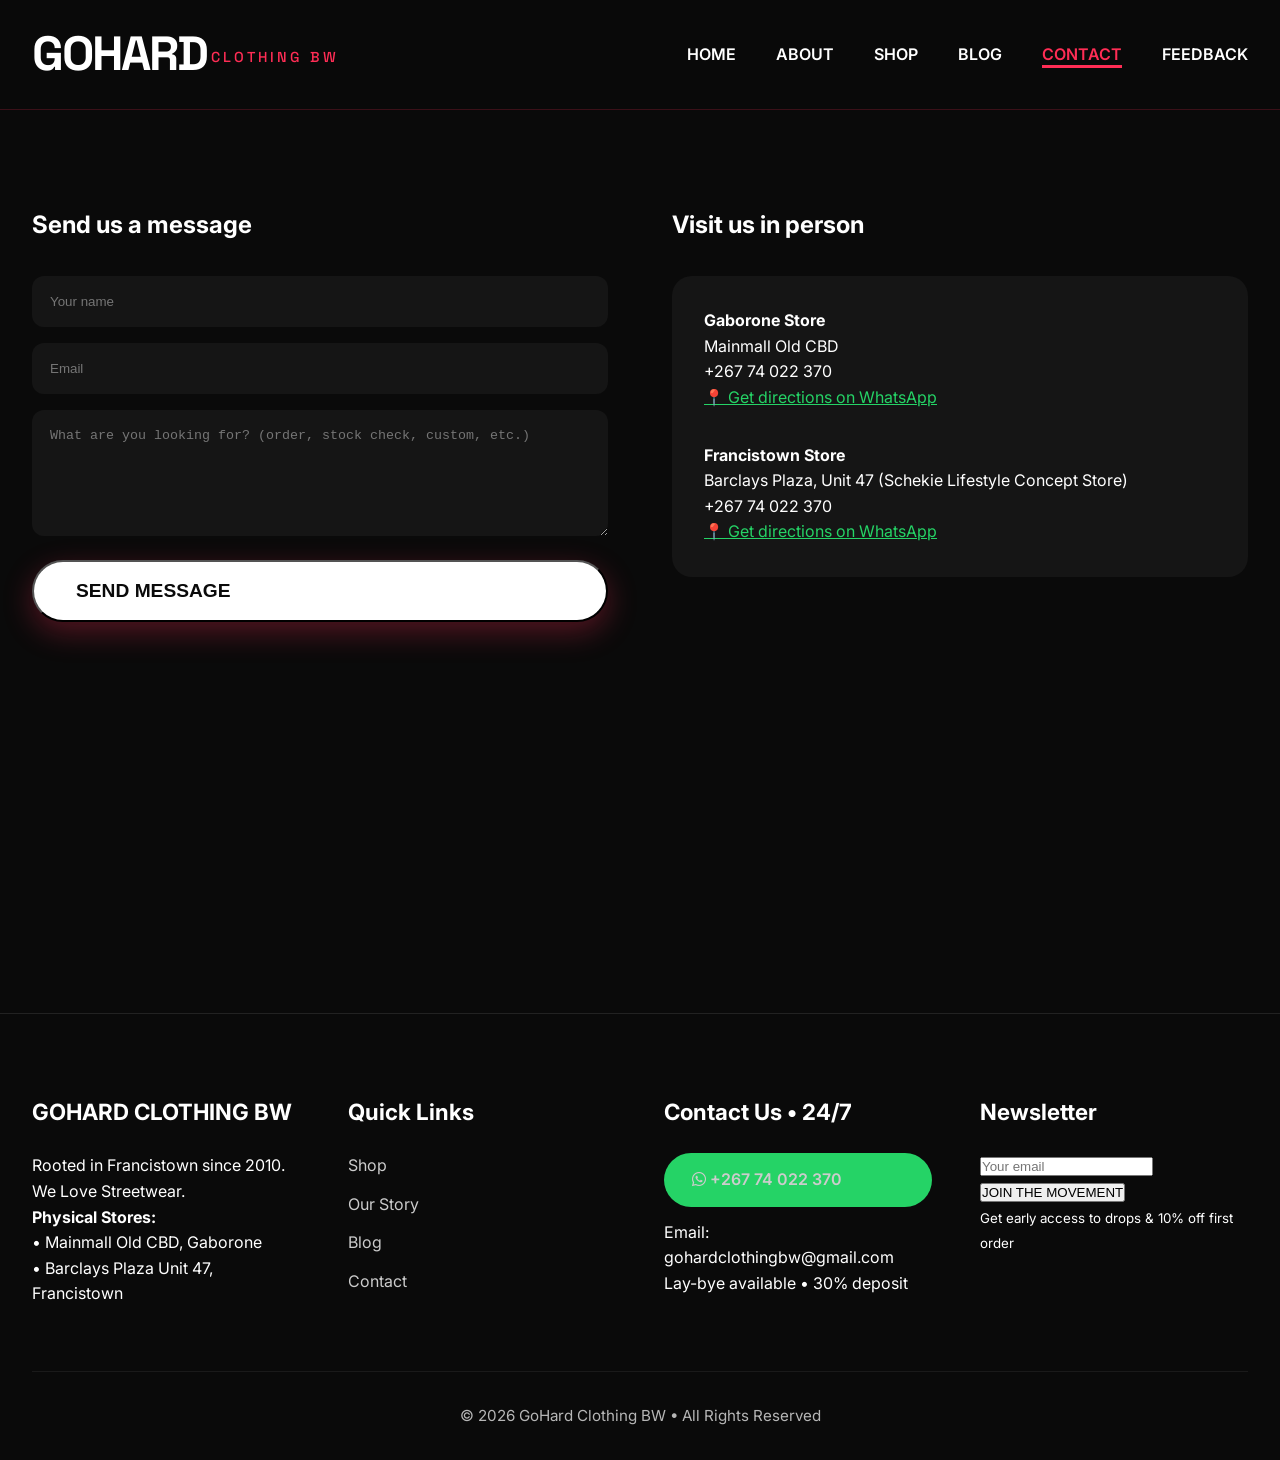
==== contact.html @ aa8adf8f "Tawanda" ====
<!DOCTYPE html>
<html lang="en">
<head>
    <meta charset="UTF-8">
    <meta name="viewport" content="width=device-width, initial-scale=1.0">
    <title>GoHard Clothing BW | Contact Us</title>
    <link rel="stylesheet" href="style.css">
    <link rel="stylesheet" href="https://cdnjs.cloudflare.com/ajax/libs/font-awesome/6.5.1/css/all.min.css">
</head>
<body>
     <nav class="navbar">
        <div class="nav-container">
            <div class="logo">
                <h1>GOHARD</h1>
                <span class="tagline">CLOTHING BW</span>
            </div>
            
            <ul class="nav-links">
                <li><a href="index.html" class="nav-item">HOME</a></li>
                <li><a href="about.html" class="nav-item">ABOUT</a></li>
                <li><a href="shop.html" class="nav-item">SHOP</a></li>
                <li><a href="blog.html" class="nav-item">BLOG</a></li>
                <li><a href="contact.html" class="nav-item">CONTACT</a></li>
                <li><a href="feedback.html" class="nav-item">FEEDBACK</a></li>
            </ul>
        </div>

        <div id="mobile-menu" class="mobile-menu">
            <ul>
                <li><a href="index.html" onclick="toggleMobileMenu()">HOME</a></li>
                <li><a href="about.html" onclick="toggleMobileMenu()">ABOUT</a></li>
                <li><a href="shop.html" onclick="toggleMobileMenu()">SHOP</a></li>
                <li><a href="blog.html" onclick="toggleMobileMenu()">BLOG</a></li>
                <li><a href="contact.html" onclick="toggleMobileMenu()">CONTACT</a></li>
                <li><a href="feedback.html" onclick="toggleMobileMenu()">FEEDBACK</a></li>
            </ul>
        </div>
    </nav>

    <section class="section">
        <div style="display: grid; grid-template-columns: repeat(auto-fit, minmax(420px, 1fr)); gap: 4rem; max-width:1400px; margin:0 auto;">
            
            <!-- CONTACT FORM -->
            <div>
                <h2>Send us a message</h2>
                <form onsubmit="submitContactForm(event)" style="margin-top:2rem;">
                    <input type="text" placeholder="Your name" required style="width:100%; padding:18px; margin-bottom:1rem; border-radius:12px; background:#151515; border:none; color:#fff;">
                    <input type="email" placeholder="Email" required style="width:100%; padding:18px; margin-bottom:1rem; border-radius:12px; background:#151515; border:none; color:#fff;">
                    <textarea placeholder="What are you looking for? (order, stock check, custom, etc.)" rows="6" required style="width:100%; padding:18px; margin-bottom:1rem; border-radius:12px; background:#151515; border:none; color:#fff;"></textarea>
                    <button type="submit" class="cta-button" style="width:100%;">SEND MESSAGE</button>
                </form>
            </div>

            <!-- STORE LOCATIONS + MAP -->
            <div>
                <h2>Visit us in person</h2>
                <div style="background:#151515; padding:2rem; border-radius:20px; margin-top:2rem;">
                    <div style="margin-bottom:2rem;">
                        <strong>Gaborone Store</strong><br>
                        Mainmall Old CBD<br>
                        +267 74 022 370<br>
                        <a href="https://wa.me/26774022370" target="_blank" style="color:#25D366;">📍 Get directions on WhatsApp</a>
                    </div>
                    <div>
                        <strong>Francistown Store</strong><br>
                        Barclays Plaza, Unit 47 (Schekie Lifestyle Concept Store)<br>
                        +267 74 022 370<br>
                        <a href="https://wa.me/26774022370" target="_blank" style="color:#25D366;">📍 Get directions on WhatsApp</a>
                    </div>
                </div>
                
                <!-- Google Maps Embed (Botswana stores area) -->
                <iframe src="https://www.google.com/maps/embed?pb=!1m18!1m12!1m3!1d30100.00000000001!2d25.912!3d-21.17!2m3!1f0!2f0!3f0!3m2!1i1024!2i768!4f13.1!3m3!1m2!1s0x1c2a2f4e4d4e4e4d%3A0x4b4b4b4b4b4b4b4b!2sGaborone%2C%20Botswana!5e0!3m2!1sen!2sbw!4v1744840000000" 
                        width="100%" height="300" style="border:0; border-radius:20px; margin-top:2rem;" allowfullscreen="" loading="lazy"></iframe>
            </div>
        </div>
    </section>

     <footer class="footer">
        <div class="footer-grid">
            <div class="footer-col">
                <h3>GOHARD CLOTHING BW</h3>
                <p>Rooted in Francistown since 2010.<br>We Love Streetwear.</p>
                <p><strong>Physical Stores:</strong><br>
                • Mainmall Old CBD, Gaborone<br>
                • Barclays Plaza Unit 47, Francistown
                </p>
            </div>
            <div class="footer-col">
                <h4>Quick Links</h4>
                <a href="shop.html">Shop</a>
                <a href="about.html">Our Story</a>
                <a href="blog.html">Blog</a>
                <a href="contact.html">Contact</a>
            </div>
            <div class="footer-col">
                <h4>Contact Us • 24/7</h4>
                <a href="https://wa.me/26774022370" target="_blank" class="whatsapp-footer"><i class="fab fa-whatsapp"></i> +267 74 022 370</a>
                <p>Email: gohardclothingbw@gmail.com</p>
                <p>Lay-bye available • 30% deposit</p>
            </div>
            <div class="footer-col">
                <h4>Newsletter</h4>
                <form id="newsletter-form" onsubmit="handleNewsletter(event)">
                    <input type="email" placeholder="Your email" required>
                    <button type="submit">JOIN THE MOVEMENT</button>
                </form>
                <small>Get early access to drops &amp; 10% off first order</small>
            </div>
        </div>
        <div class="footer-bottom">
            <p>&copy; 2026 GoHard Clothing BW • All Rights Reserved</p>
        </div>
    </footer>

    <script src="script.js"></script>
    <script>
        function submitContactForm(e) {
            e.preventDefault();
            alert("✅ Message received! Our team will reply on WhatsApp within minutes. Thank you for choosing GoHard ❤️");
            e.target.reset();
        }
    </script>
</body>
</html>
---- style.css ----
@import url('https://fonts.googleapis.com/css2?family=Inter:wght@400;500;600;700&family=Space+Grotesk:wght@500;600;700&display=swap');

:root {
    --primary: #ff2d55;     /* GoHard red accent */
    --dark: #0a0a0a;
    --light: #f8f8f8;
    --accent-gold: #ffd700;
}

* {
    margin: 0;
    padding: 0;
    box-sizing: border-box;
}

body {
    font-family: 'Inter', sans-serif;
    background: var(--dark);
    color: #fff;
    line-height: 1.6;
    overflow-x: hidden;
}

.navbar {
    background: rgba(10, 10, 10, 0.95);
    backdrop-filter: blur(12px);
    position: sticky;
    top: 0;
    z-index: 1000;
    border-bottom: 1px solid rgba(255, 45, 85, 0.2);
}

.nav-container {
    max-width: 1400px;
    margin: 0 auto;
    padding: 1rem 2rem;
    display: flex;
    align-items: center;
    justify-content: space-between;
}

.logo {
    display: flex;
    align-items: center;
    gap: 4px;
    font-family: 'Space Grotesk', sans-serif;
    font-size: 2rem;
    font-weight: 700;
    letter-spacing: -2px;
}

.logo .tagline {
    font-size: 0.9rem;
    font-weight: 500;
    color: var(--primary);
    margin-top: 6px;
    letter-spacing: 3px;
}

.nav-links {
    display: flex;
    gap: 2.5rem;
    list-style: none;
}

.nav-links a {
    color: #fff;
    text-decoration: none;
    font-weight: 600;
    transition: all 0.3s ease;
    position: relative;
}

.nav-links a:hover,
.nav-links a.active {
    color: var(--primary);
}

.nav-links a.active::after {
    content: '';
    position: absolute;
    bottom: -4px;
    left: 0;
    width: 100%;
    height: 3px;
    background: var(--primary);
}

.nav-actions {
    display: flex;
    align-items: center;
    gap: 1.5rem;
}

.cart-icon {
    position: relative;
    color: #fff;
    font-size: 1.5rem;
    transition: transform 0.3s ease;
}

.cart-icon:hover {
    transform: scale(1.15);
}

.cart-count {
    position: absolute;
    top: -6px;
    right: -8px;
    background: var(--primary);
    color: #fff;
    font-size: 0.7rem;
    font-weight: 700;
    width: 18px;
    height: 18px;
    border-radius: 50%;
    display: flex;
    align-items: center;
    justify-content: center;
}

.hamburger {
    display: none;
    background: none;
    border: none;
    color: #fff;
    font-size: 1.8rem;
    cursor: pointer;
}

.mobile-menu {
    display: none;
    background: var(--dark);
    position: fixed;
    top: 70px;
    left: 0;
    width: 100%;
    padding: 2rem;
    box-shadow: 0 10px 20px rgba(0,0,0,0.5);
}

.mobile-menu ul {
    list-style: none;
}

.mobile-menu a {
    display: block;
    padding: 1rem 0;
    color: #fff;
    text-decoration: none;
    font-size: 1.3rem;
    font-weight: 600;
}

.whatsapp-btn {
    margin-top: 1rem;
    background: #25D366;
    border-radius: 30spx;
    text-align: center;
}

.hero {
    height: 100vh;
    min-height: 700px;
    background: linear-gradient(rgba(10,10,10,0.75), rgba(10,10,10,0.85)), url('gohard.jpg') center/cover no-repeat;
    display: flex;
    align-items: center;
    position: relative;
}

.hero-overlay {
    max-width: 1400px;
    margin: 0 auto;
    padding: 0 2rem;
    width: 100%;
}

.hero-content {
    max-width: 700px;
}

.hero-badge {
    display: inline-block;
    background: var(--primary);
    color: #fff;
    padding: 8px 24px;
    border-radius: 50px;
    font-size: 0.95rem;
    font-weight: 600;
    margin-bottom: 1rem;
    animation: pulse 2s infinite;
}

.hero-title {
    font-family: 'Space Grotesk', sans-serif;
    font-size: clamp(3.5rem, 8vw, 7rem);
    line-height: 1.05;
    font-weight: 700;
    letter-spacing: -4px;
    margin-bottom: 1.5rem;
}

.hero-subtitle {
    font-size: 1.35rem;
    max-width: 480px;
    margin-bottom: 2rem;
    opacity: 0.9;
}

.category-tags {
    display: flex;
    flex-wrap: wrap;
    gap: 12px;
    margin-bottom: 2.5rem;
}

.tag {
    background: rgba(255,255,255,0.1);
    color: #fff;
    padding: 10px 22px;
    border-radius: 50px;
    font-weight: 600;
    text-decoration: none;
    transition: all 0.3s ease;
    border: 1px solid rgba(255,45,85,0.3);
}

.tag:hover {
    background: var(--primary);
    transform: translateY(-3px);
}

.cta-button {
    background: #fff;
    color: var(--dark);
    padding: 18px 42px;
    border-radius: 50px;
    font-size: 1.2rem;
    font-weight: 700;
    text-decoration: none;
    display: inline-flex;
    align-items: center;
    gap: 12px;
    transition: all 0.4s cubic-bezier(0.4, 0, 0.2, 1);
    box-shadow: 0 10px 30px rgba(255, 45, 85, 0.3);
}

.cta-button:hover {
    transform: scale(1.08);
    box-shadow: 0 20px 40px rgba(255, 45, 85, 0.4);
}

.section {
    max-width: 1400px;
    margin: 0 auto;
    padding: 6rem 2rem;
}

.section-header {
    display: flex;
    justify-content: space-between;
    align-items: center;
    margin-bottom: 3rem;
    flex-wrap: wrap;
    gap: 1rem;
}

.section-header h2 {
    font-family: 'Space Grotesk', sans-serif;
    font-size: 2.8rem;
    font-weight: 600;
    letter-spacing: -2px;
}

.product-grid {
    display: grid;
    grid-template-columns: repeat(auto-fit, minmax(320px, 1fr));
    gap: 2rem;
}

.product-card {
    background: #151515;
    border-radius: 20px;
    overflow: hidden;
    transition: all 0.4s cubic-bezier(0.4, 0, 0.2, 1);
    position: relative;
}

.product-card:hover {
    transform: translateY(-12px);
    box-shadow: 0 25px 50px -12px rgb(255 45 85 / 0.25);
}

.product-card img {
    width: 100%;
    height: 380px;
    object-fit: cover;
    transition: transform 0.5s ease;
}

.product-card:hover img {
    transform: scale(1.08);
}

.product-info {
    padding: 1.5rem;
}

.product-info h4 {
    font-size: 1.3rem;
    margin-bottom: 0.5rem;
}

.price {
    font-size: 1.5rem;
    font-weight: 700;
    color: var(--primary);
}

.badge {
    position: absolute;
    top: 20px;
    left: 20px;
    background: var(--primary);
    color: #fff;
    padding: 6px 16px;
    border-radius: 50px;
    font-size: 0.85rem;
    font-weight: 700;
}

.collection-cards {
    display: grid;
    grid-template-columns: repeat(auto-fit, minmax(380px, 1fr));
    gap: 2rem;
}

.collection-card {
    border-radius: 24px;
    overflow: hidden;
    position: relative;
    height: 520px;
    display: flex;
    align-items: flex-end;
    color: #fff;
}

.card-image {
    position: absolute;
    inset: 0;
    background-size: cover;
    background-position: center;
    transition: transform 0.6s ease;
}

.collection-card:hover .card-image {
    transform: scale(1.1);
}

.card-content {
    position: relative;
    z-index: 2;
    padding: 2.5rem;
    width: 100%;
    background: linear-gradient(transparent, rgba(10,10,10,0.9));
}

.collection-card h3 {
    font-size: 2.2rem;
    font-family: 'Space Grotesk', sans-serif;
}

.values-grid {
    display: grid;
    grid-template-columns: repeat(auto-fit, minmax(280px, 1fr));
    gap: 2rem;
}

.value-item {
    text-align: center;
    padding: 2rem;
    background: #151515;
    border-radius: 20px;
    transition: all 0.4s ease;
}

.value-item i {
    font-size: 3.5rem;
    color: var(--primary);
    margin-bottom: 1.5rem;
}

.value-item:hover {
    transform: translateY(-8px);
}

.testimonial-slider {
    max-width: 800px;
    margin: 0 auto;
    text-align: center;
    font-size: 1.4rem;
    font-style: italic;
}

.testimonial {
    opacity: 0;
    transition: opacity 0.6s ease;
}

.testimonial.active {
    opacity: 1;
}

.blog-grid {
    display: grid;
    grid-template-columns: repeat(auto-fit, minmax(340px, 1fr));
    gap: 2rem;
}

.blog-card {
    background: #151515;
    border-radius: 20px;
    overflow: hidden;
}

.footer {
    background: #0a0a0a;
    padding: 5rem 2rem 2rem;
    border-top: 1px solid #222;
}

.footer-grid {
    max-width: 1400px;
    margin: 0 auto;
    display: grid;
    grid-template-columns: repeat(auto-fit, minmax(260px, 1fr));
    gap: 3rem;
}

.footer-col h3, .footer-col h4 {
    margin-bottom: 1.5rem;
    font-size: 1.4rem;
}

.footer-col a {
    display: block;
    color: #ccc;
    text-decoration: none;
    margin-bottom: 0.8rem;
    transition: color 0.3s;
}

.footer-col a:hover {
    color: var(--primary);
}

.whatsapp-footer {
    display: inline-flex;
    align-items: center;
    gap: 10px;
    background: #25D366;
    color: #fff;
    padding: 14px 28px;
    border-radius: 50px;
    font-weight: 600;
    text-decoration: none;
    margin: 1rem 0;
}

.footer-bottom {
    max-width: 1400px;
    margin: 4rem auto 0;
    padding-top: 2rem;
    border-top: 1px solid #222;
    text-align: center;
    font-size: 0.95rem;
    opacity: 0.7;
}

@media (max-width: 992px) {
    .nav-links { display: none; }
    .hamburger { display: block; }
    
    .hero-title { font-size: 3.8rem; }
}

@media (max-width: 640px) {
    .section { padding: 4rem 1rem; }
    .product-grid { grid-template-columns: 1fr; }
}

@keyframes pulse {
    0%, 100% { transform: scale(1); }
    50% { transform: scale(1.05); }
}

.animate-on-scroll {
    opacity: 0;
    transform: translateY(40px);
    transition: all 0.8s cubic-bezier(0.4, 0, 0.2, 1);
}

.animate-on-scroll.visible {
    opacity: 1;
    transform: translateY(0);
}
/* ADD THIS TO THE BOTTOM OF YOUR EXISTING style.css */
.filters {
    display: flex;
    gap: 12px;
    flex-wrap: wrap;
}

.filter-btn {
    padding: 12px 28px;
    border-radius: 50px;
    background: #151515;
    color: #fff;
    border: none;
    font-weight: 600;
    cursor: pointer;
    transition: all 0.3s ease;
}

.filter-btn.active,
.filter-btn:hover {
    background: var(--primary);
    transform: scale(1.05);
}

.floating-whatsapp {
    position: fixed;
    bottom: 30px;
    right: 30px;
    background: #25D366;
    color: #fff;
    width: 70px;
    height: 70px;
    border-radius: 50%;
    display: flex;
    align-items: center;
    justify-content: center;
    font-size: 1.2rem;
    box-shadow: 0 10px 30px rgba(37, 211, 102, 0.4);
    z-index: 9999;
    animation: pulse 2s infinite;
    text-decoration: none;
}

.modal {
    display: none;
    position: fixed;
    top: 0; left: 0; right: 0; bottom: 0;
    background: rgba(0,0,0,0.9);
    z-index: 10000;
    align-items: center;
    justify-content: center;
}

.modal-content {
    background: #151515;
    max-width: 900px;
    width: 90%;
    border-radius: 24px;
    position: relative;
    padding: 2rem;
}

.close {
    position: absolute;
    top: 20px;
    right: 30px;
    font-size: 3rem;
    cursor: pointer;
    color: #fff;
}

#rating {
    font-size: 2.8rem;
    color: #ffd700;
    user-select: none;
}

#rating:hover {
    color: #ffed8a;
}

.feedback-form {
    background: #151515;
    padding: 3rem;
    border-radius: 24px;
}

.feedback-form input,
.feedback-form textarea {
    width: 100%;
    padding: 18px;
    margin-bottom: 1rem;
    border-radius: 12px;
    background: #0a0a0a;
    border: none;
    color: #fff;
    font-size: 1rem;
}

.feedback-form textarea {
    resize: vertical;
    min-height: 160px;
}

/* Make star rating more interactive */
#rating span {
    cursor: pointer;
    transition: transform 0.2s;
}

#rating span:hover {
    transform: scale(1.2);
}
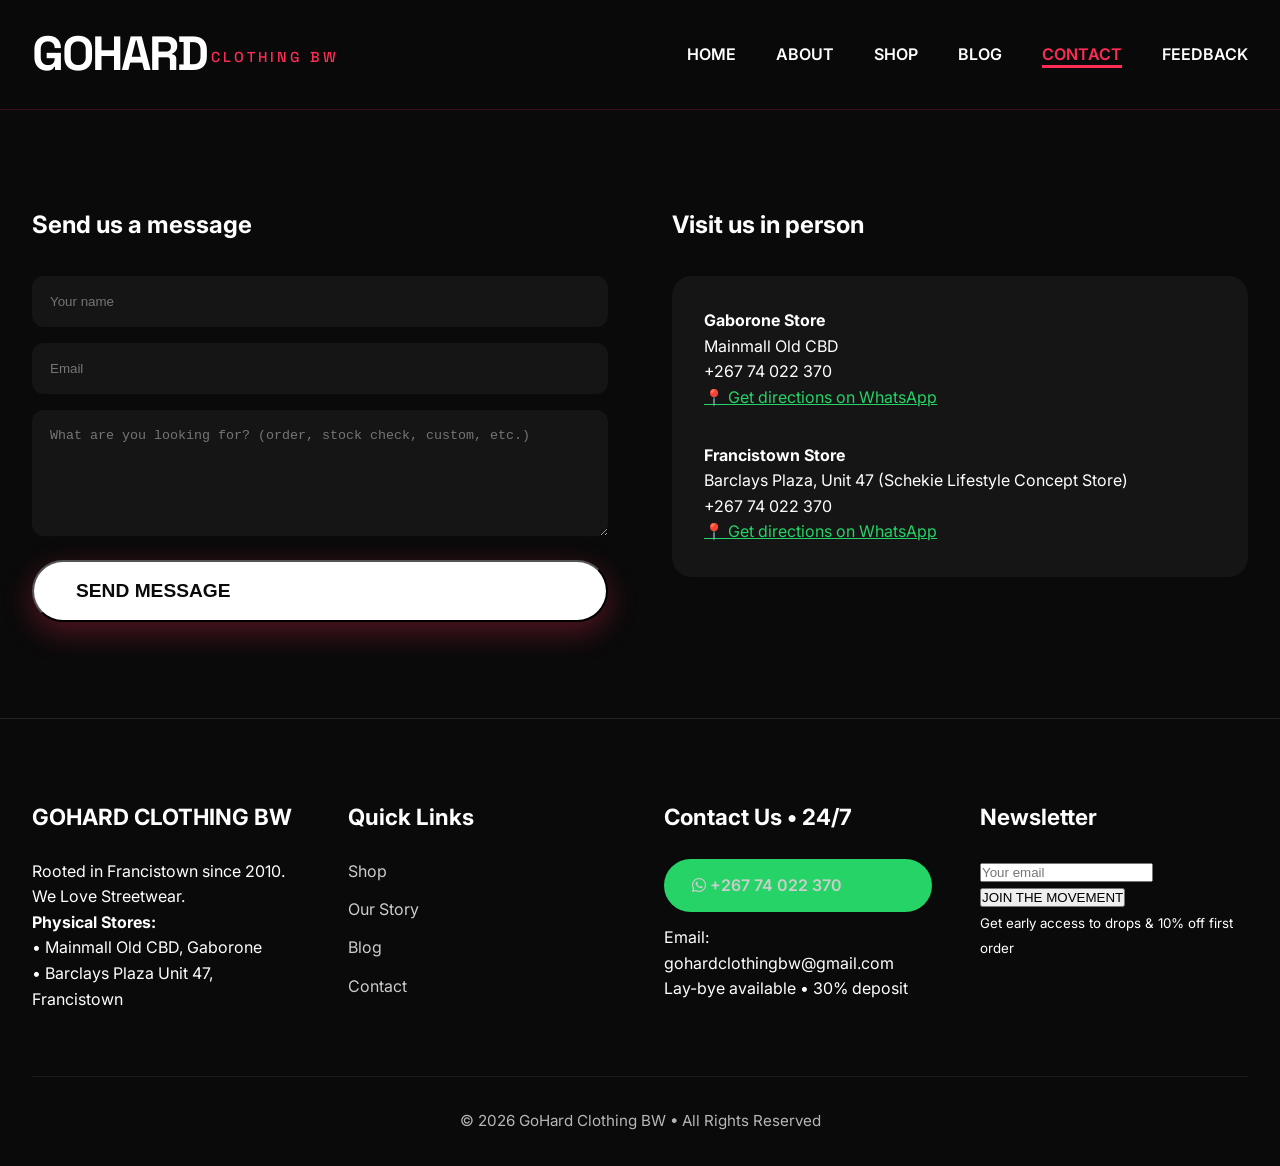
==== commit 960e7191: "Clean up contact.html by removing comments Removed comments for contact form and Google Maps embed." ====
--- a/contact.html
+++ b/contact.html
@@ -40,7 +40,6 @@
     <section class="section">
         <div style="display: grid; grid-template-columns: repeat(auto-fit, minmax(420px, 1fr)); gap: 4rem; max-width:1400px; margin:0 auto;">
             
-            <!-- CONTACT FORM -->
             <div>
                 <h2>Send us a message</h2>
                 <form onsubmit="submitContactForm(event)" style="margin-top:2rem;">
@@ -51,7 +50,7 @@
                 </form>
             </div>
 
-            <!-- STORE LOCATIONS + MAP -->
+            
             <div>
                 <h2>Visit us in person</h2>
                 <div style="background:#151515; padding:2rem; border-radius:20px; margin-top:2rem;">
@@ -69,9 +68,7 @@
                     </div>
                 </div>
                 
-                <!-- Google Maps Embed (Botswana stores area) -->
-                <iframe src="https://www.google.com/maps/embed?pb=!1m18!1m12!1m3!1d30100.00000000001!2d25.912!3d-21.17!2m3!1f0!2f0!3f0!3m2!1i1024!2i768!4f13.1!3m3!1m2!1s0x1c2a2f4e4d4e4e4d%3A0x4b4b4b4b4b4b4b4b!2sGaborone%2C%20Botswana!5e0!3m2!1sen!2sbw!4v1744840000000" 
-                        width="100%" height="300" style="border:0; border-radius:20px; margin-top:2rem;" allowfullscreen="" loading="lazy"></iframe>
+               
             </div>
         </div>
     </section>
@@ -122,4 +119,4 @@
         }
     </script>
 </body>
-</html>+</html>
